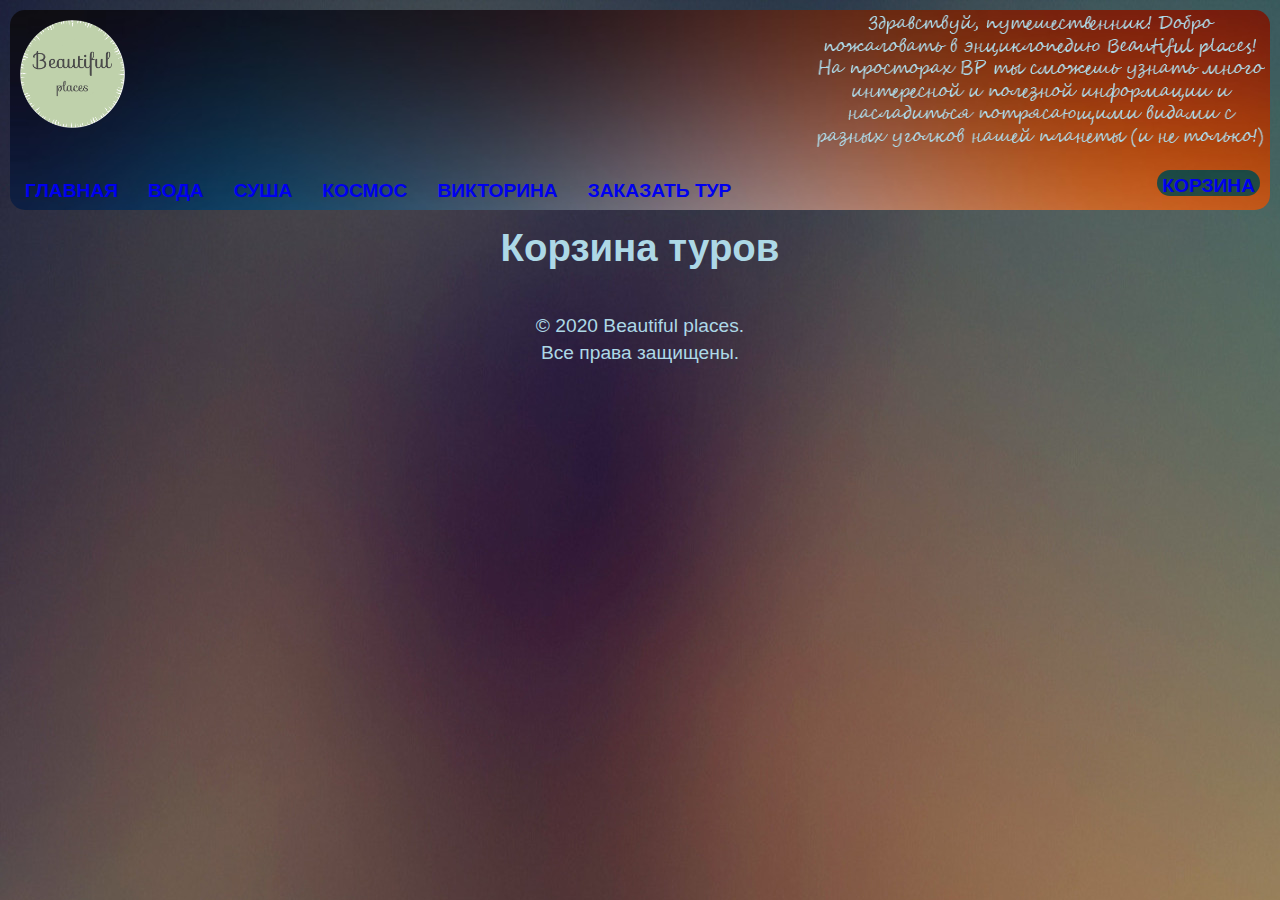
==== cart.html @ 512c91a4 "travel-encyclopedia" ====
<!doctype html>
<html lang="ru">
<head>

 <meta charset="utf-8">
 <title>Beautiful places</title>

 <link rel="stylesheet" type="text/css" href="styles/index.css">
 <link rel="stylesheet" type="text/css" href="styles/cart.css">
 <link rel="stylesheet" href="animate/animate.css">
 <meta name="viewport" content="width=device-width, initial-scale=1.0">

 <script src="animate/wow.min.js"></script>
 <script>
 	new WOW().init();
 </script>

</head>

<body>

	<div class="header wow bounceInDown" data-wow-duration = "2s">

		<div class="head">

			<div class="logo">
				<a href="index.html">		
					<img src="images/logo.png" class="logo">
				</a>
			</div>
			
			<div class="slogan">
				<img src="images/slogan.png">
			</div>

		</div>

		<div class="nav">
			<a href="home.html" class="menu">ГЛАВНАЯ</a>
			<a href="water.html" class="menu">ВОДА</a>
			<a href="land.html" class="menu">СУША</a>
			<a href="space.html" class="menu">КОСМОС</a>
			<a href="quiz.html" class="menu">ВИКТОРИНА</a>
			<a href="tours.html" class="menu">ЗАКАЗАТЬ ТУР</a>

			<div class="shoppingСart">
				<a href="cart.html" class="selected">КОРЗИНА</a>
			</div>
		</div>
		
	</div>

	<h1 class="wow bounceInUp" data-wow-duration = "2s">Корзина туров</h1>

	<div class="info wow bounceInUp" data-wow-duration = "2s" style="overflow-x: auto"></div>

	<div class="footer wow bounceInUp" data-wow-duration = "2s">
		&copy 2020 Beautiful places.<br>Все права защищены.
	</div>

	<script src="class/Cart.js"></script>
	<script src="scripts/script.js"></script>

</body>

</html>
---- styles/index.css ----
body {
	background: url(../images/home/ground.jpg);
	font-family: Gabriola, Segoe Script, Verdana, sans-serif;
	font-size: 1.2em;
	line-height: 1.4em;
	margin: 0px;
}

h2 {
	font-weight: normal;
	font-size: 30px;
	text-align: center;
}

p {
	font-size: 23px;
}

.img {
	border-radius: 15px;
	width: 100%;
}

.header {
	background: url(../images/home/header.jpg);
	margin: 10px;
	border-radius: 15px;
}

.head {
	display: flex;
	flex-flow: row nowrap;
}

.head div {
	flex: 1;
}

.logo {
	width: 105px;
	height: 108px;
	margin: 5px 0px 0px 5px;
}

.slogan {
	text-align: right;
}

.slogan img {
	width: 450px;
	height: 150px;
	padding-top: 5px;
	padding-right: 5px;
}

.nav {
	display: flex;
	flex-flow: row nowrap;
}

.nav a {
	text-decoration: none;
	font-weight: bold;
	padding: 5px 5px 0 5px;
	margin-bottom: 5px;
}

.menu {
	margin: 0px 10px 0px 10px;
	padding: 5px 0px 0px 0px;
}

.menu a:link, a:visited {
	color: #66CDAA;
 	border-bottom: none;
 	font-weight: bold;
 	text-decoration: none;
}

.shoppingСart {
	flex: 1;
	text-align: right;
	padding-right: 10px;
}

.selected {
 	background: url(../images/home/selected.jpg);
 	border-radius: 15px;
}

.content {
	display: flex;
	flex-wrap: wrap;
}

.content div {
	flex: 1;
	margin: 10px 10px 0px 10px;
}

.water {
	min-width: 200px;
	color: #006400;
	background: url(../images/home/water.jpg);
	text-align: center;
	font-size: 1.3em;
	padding: 15px;
	border-radius: 15px;
	opacity: 0.8;
	transition-duration: 2s;
}

.water:hover {
	opacity: 1;
	-webkit-transform: scale(1.05);
  	-ms-transform: scale(1.05);
  	transform: scale(1.05);
}

#water {
	text-decoration: none;
	color: #006400;
}

.land {
	min-width: 200px;
	color: #8B4513;
	background: url(../images/home/land.jpg);
	text-align: center;
	font-size: 1.3em;
	padding: 15px;
	border-radius: 15px;
	opacity: 0.8;
	transition-duration: 2s;
}

.land:hover {
	opacity: 1;
	-webkit-transform: scale(1.05);
  	-ms-transform: scale(1.05);
  	transform: scale(1.05);
}

#land {
	text-decoration: none;
	color: #8B4513;
}

.space {
	min-width: 200px;
	color: #F0FFF0;
	background: url(../images/home/space.jpg);
	text-align: center;
	font-size: 1.3em;
	padding: 15px;
	border-radius: 15px;
	opacity: 0.8;
	transition-duration: 2s;
}
.space:hover {
	opacity: 1;
	-webkit-transform: scale(1.05);
  	-ms-transform: scale(1.05);
  	transform: scale(1.05);
}

#space {
	text-decoration: none;
	color: #F0FFF0;
}

.contentOther {
	display: flex;
	flex-wrap: nowrap;
	justify-content: center;
	align-items: center;
}

.contentOther div {
	margin: 20px 10px 0px 10px;
}

.quiz {
	width: 400px;
	color: #8B4513;
	background: url(../images/home/quiz-ground.jpg);
	text-align: center;
	font-size: 1.3em;
	padding: 15px;
	border-radius: 15px;
	opacity: 0.8;
	transition-duration: 2s;
}

.quiz:hover {
	opacity: 1;
	-webkit-transform: scale(1.05);
  	-ms-transform: scale(1.05);
  	transform: scale(1.05);
}

#quiz {
	text-decoration: none;
	color: #F0FFF0;
}

.tours {
	width: 400px;
	color: #8B0000;
	background: url(../images/home/tours-ground.jpg);
	text-align: center;
	font-size: 1.3em;
	padding: 15px;
	border-radius: 15px;
	opacity: 0.8;
	transition-duration: 2s;
}

.tours:hover {
	opacity: 1;
	-webkit-transform: scale(1.05);
  	-ms-transform: scale(1.05);
  	transform: scale(1.05);
}

#tours {
	text-decoration: none;
	color: #8B0000;
}

.footer {	
	color: #ADD8E6;
	text-align: center;
	padding: 15px;
	margin: 10px;
}

@media (max-width: 750px) {

	.slogan img {
		width: 330px;
		height: 110px;
		margin-top: 10px;
	}

	.nav {
		display: flex;
		flex-flow: row nowrap;
	}

	.menu {
		margin: 0px 3px 0px 3px;
	}

}

@media (max-width: 500px) {

	.content {
		flex-flow: column;
	}

	.contentOther {
		flex-wrap: wrap;
	}

	.slogan img {
		width: 180px;
		height: 80px;
		margin-top: 10px;
	}

	.nav {
		flex-flow: column;
		text-align: center;
	}

	.shoppingСart {
		text-align: center;
	}

}
---- styles/cart.css ----
.shoppingСart {
	flex: 1;
	text-align: right;
	padding-right: 10px;
}

.cart {
	background: url(../images/quiz/cart.jpg);
	text-align: center;
	width: 90%;
	margin-top: 30px;
	margin: auto;
	border-radius: 10px;
}

.cart td {
	border-collapse: collapse;
	border-style: solid;
	border-color: black;
	border-width: 1px;
	border-radius: 5px;
	font-size: 25px;
	font-weight: bold;
}

.topic {
	background: url(../images/quiz/header.jpg);
	margin: 0px;
	padding: 0px;
	color: #66CDAA;
}

.order {
	width: 100%;
	font-family: Gabriola, Segoe Script, Verdana, sans-serif;
	font-size: 23px;
}

button {
	background: url(../images/quiz/header.jpg);
	color: #66CDAA;
	border-radius: 5px;
	font-size: 18px;
	cursor: pointer;
}

h1 {
	text-align: center;
	color: #ADD8E6;
}

@media (max-width: 500px) {

	.shoppingСart {
		text-align: center;
	}

}

@media (max-width: 600px) {

	.cart {
		margin-right: 10px;
		margin-left: 10px;
	}

}
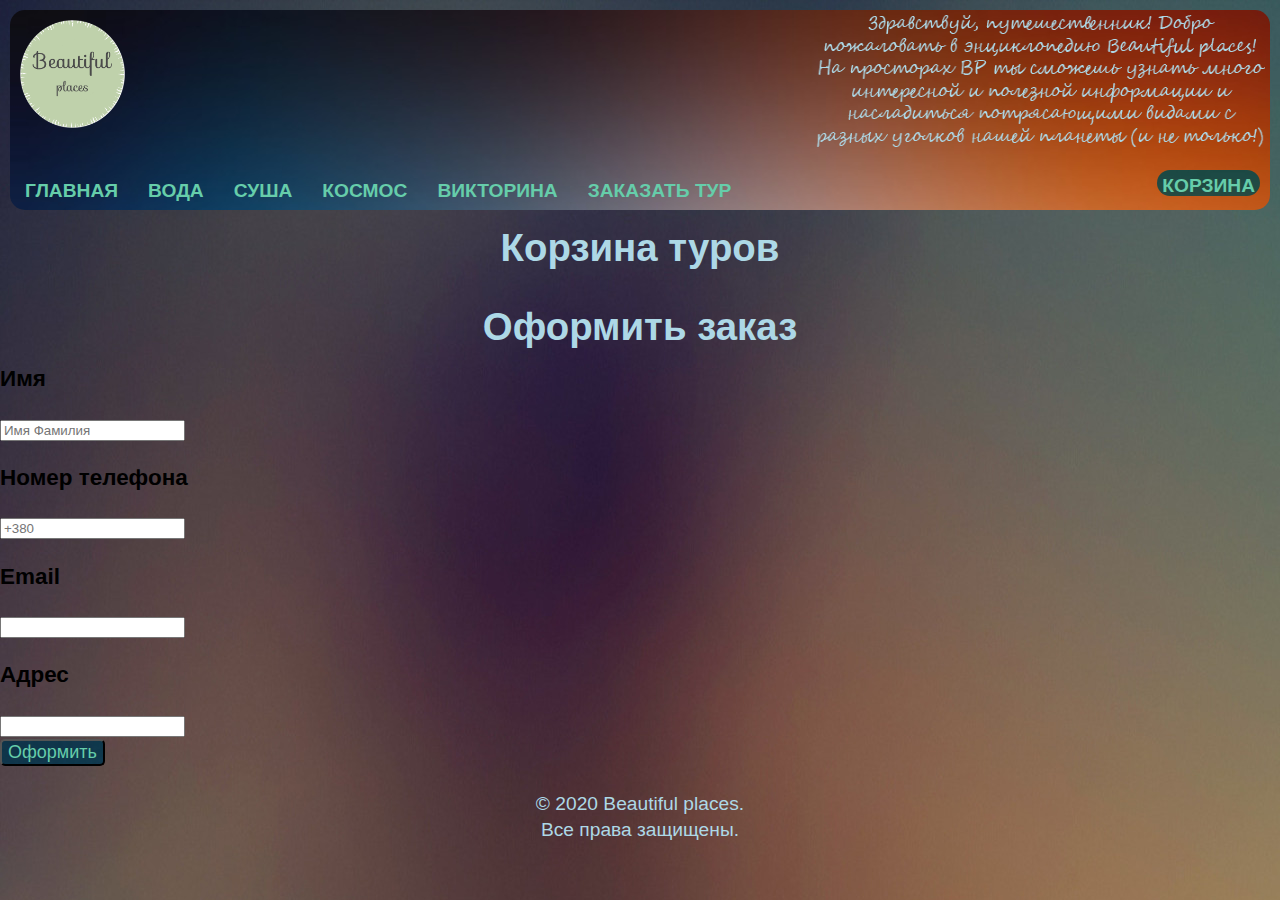
==== commit 44fc7509: "Update cart.html" ====
--- a/cart.html
+++ b/cart.html
@@ -36,7 +36,7 @@
 		</div>
 
 		<div class="nav">
-			<a href="home.html" class="menu">ГЛАВНАЯ</a>
+			<a href="index.html" class="menu">ГЛАВНАЯ</a>
 			<a href="water.html" class="menu">ВОДА</a>
 			<a href="land.html" class="menu">СУША</a>
 			<a href="space.html" class="menu">КОСМОС</a>
@@ -53,6 +53,22 @@
 	<h1 class="wow bounceInUp" data-wow-duration = "2s">Корзина туров</h1>
 
 	<div class="info wow bounceInUp" data-wow-duration = "2s" style="overflow-x: auto"></div>
+	
+	<h1 class="wow bounceInUp" data-wow-duration = "2s">Оформить заказ</h1>
+
+	<form>
+		<div class="form">
+			<h3>Имя</h3>
+			<input type="text" name="name" placeholder="Имя Фамилия">
+			<h3>Номер телефона</h3>
+			<input type="text" name="name" placeholder="+380">
+			<h3>Email</h3>
+			<input type="text" name="name" placeholder="">
+			<h3>Адрес</h3>
+			<input type="text" name="name" placeholder=""><br>
+			<button>Оформить</button>
+		</div>
+	</form>
 
 	<div class="footer wow bounceInUp" data-wow-duration = "2s">
 		&copy 2020 Beautiful places.<br>Все права защищены.
@@ -63,4 +79,4 @@
 
 </body>
 
-</html>+</html>
--- a/styles/index.css
+++ b/styles/index.css
@@ -59,6 +59,7 @@
 }
 
 .nav a {
+	color: #66CDAA;
 	text-decoration: none;
 	font-weight: bold;
 	padding: 5px 5px 0 5px;
@@ -279,4 +280,4 @@
 		text-align: center;
 	}
 
-}+}
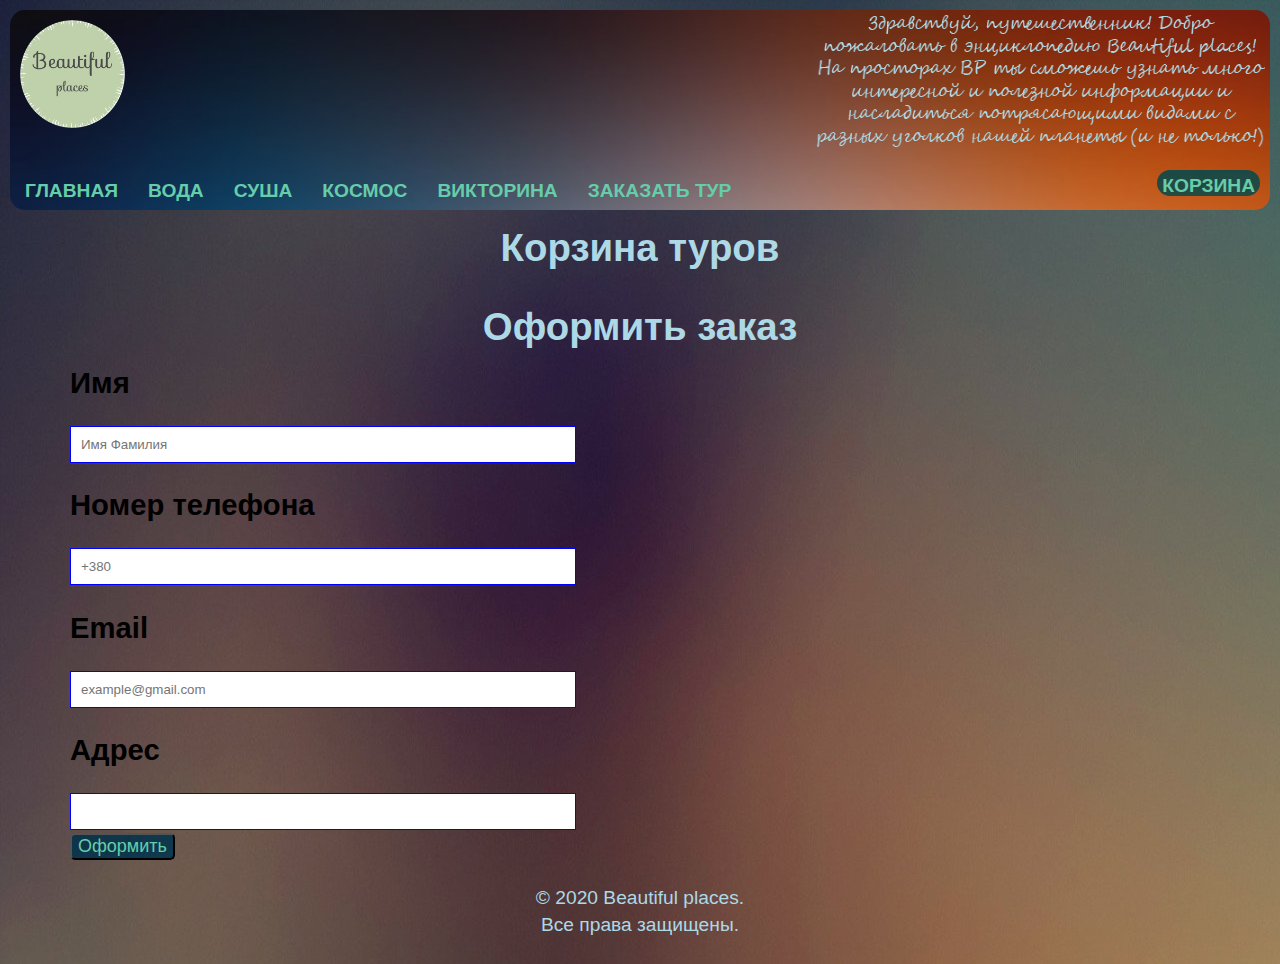
==== commit d3d493e6: "Update cart.html" ====
--- a/cart.html
+++ b/cart.html
@@ -56,16 +56,16 @@
 	
 	<h1 class="wow bounceInUp" data-wow-duration = "2s">Оформить заказ</h1>
 
-	<form>
+	<form class="wow bounceInUp" data-wow-duration = "2s">
 		<div class="form">
 			<h3>Имя</h3>
 			<input type="text" name="name" placeholder="Имя Фамилия">
 			<h3>Номер телефона</h3>
 			<input type="text" name="name" placeholder="+380">
 			<h3>Email</h3>
-			<input type="text" name="name" placeholder="">
+			<input type="text" name="name" placeholder="example@gmail.com">
 			<h3>Адрес</h3>
-			<input type="text" name="name" placeholder=""><br>
+			<input id="adress" type="text" name="name" placeholder=""><br>
 			<button>Оформить</button>
 		</div>
 	</form>
--- a/styles/cart.css
+++ b/styles/cart.css
@@ -1,3 +1,14 @@
+.form {
+	margin-left: 70px;
+	font-size: 25px;
+}
+
+input[type=text] {
+	width: 40%;
+	padding: 10px;
+	border: 1px solid blue;
+}
+
 .shoppingСart {
 	flex: 1;
 	text-align: right;
@@ -64,4 +75,4 @@
 		margin-left: 10px;
 	}
 
-}+}
